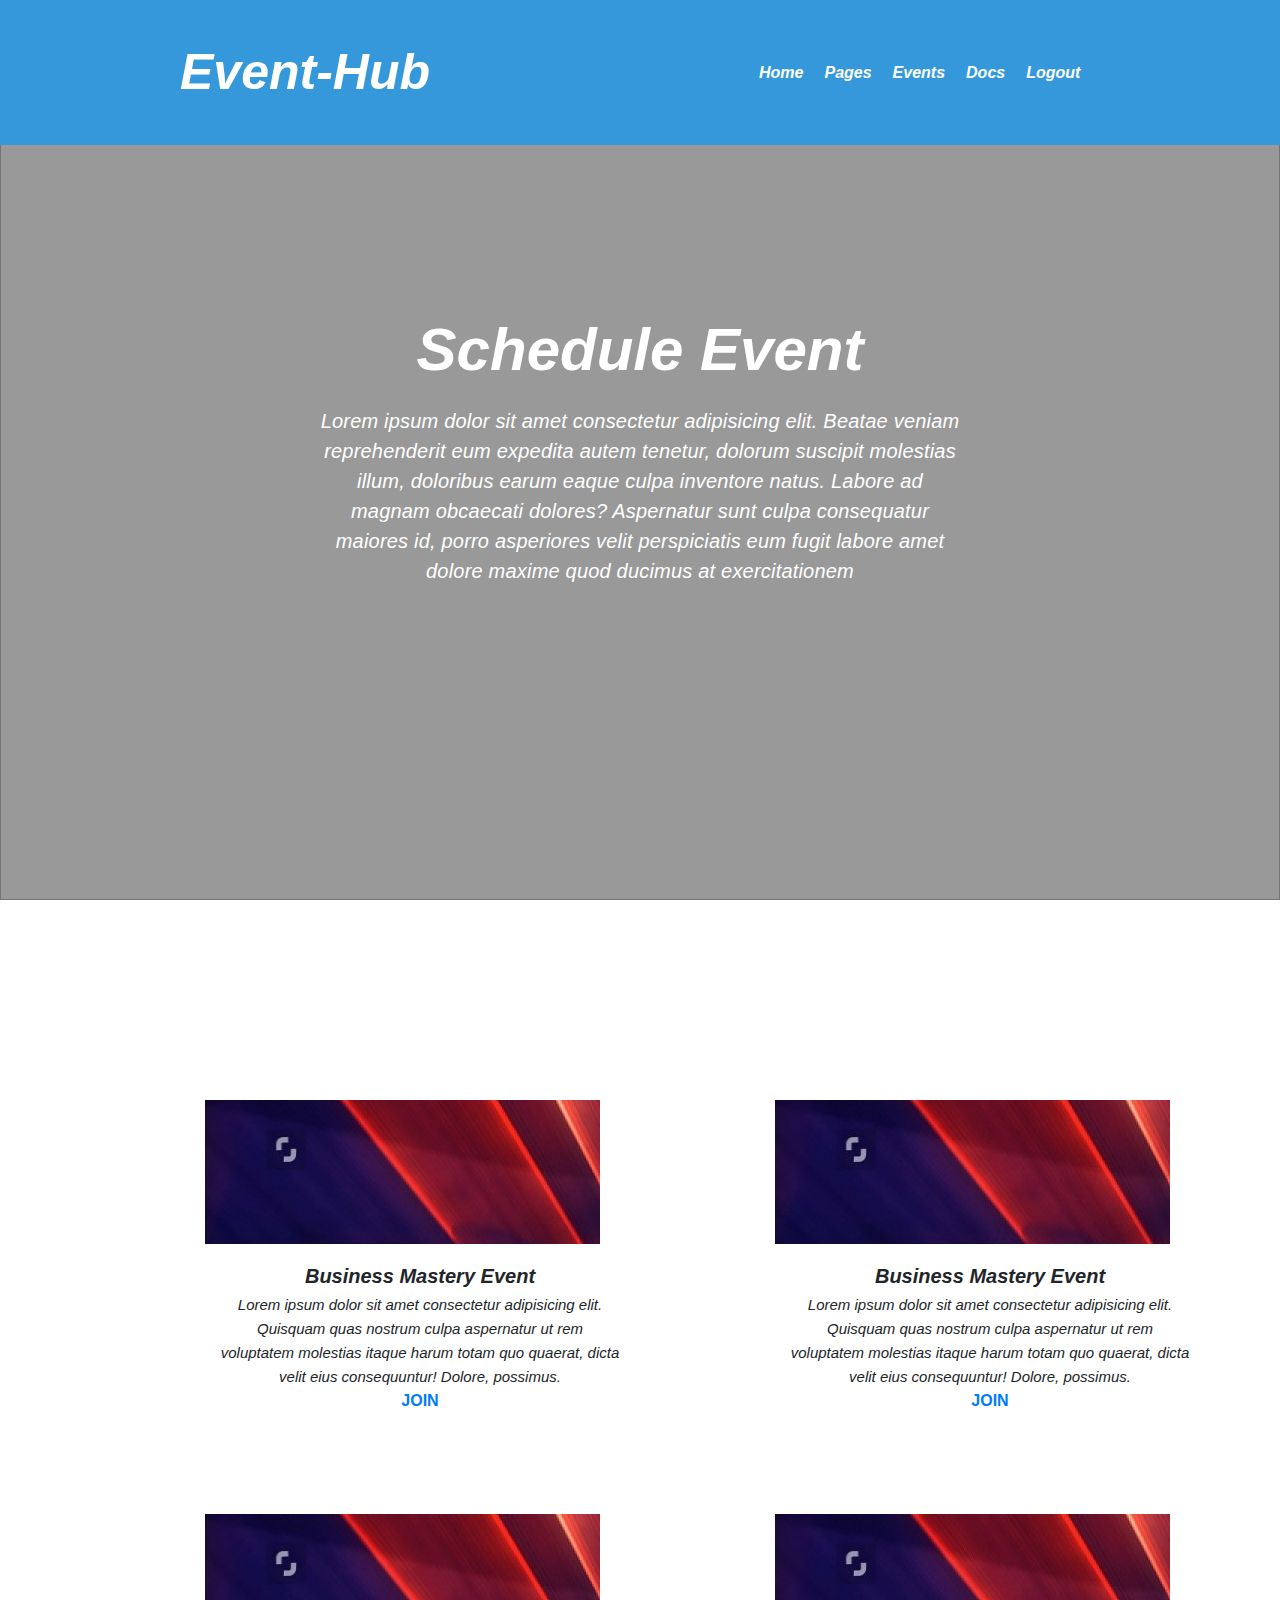
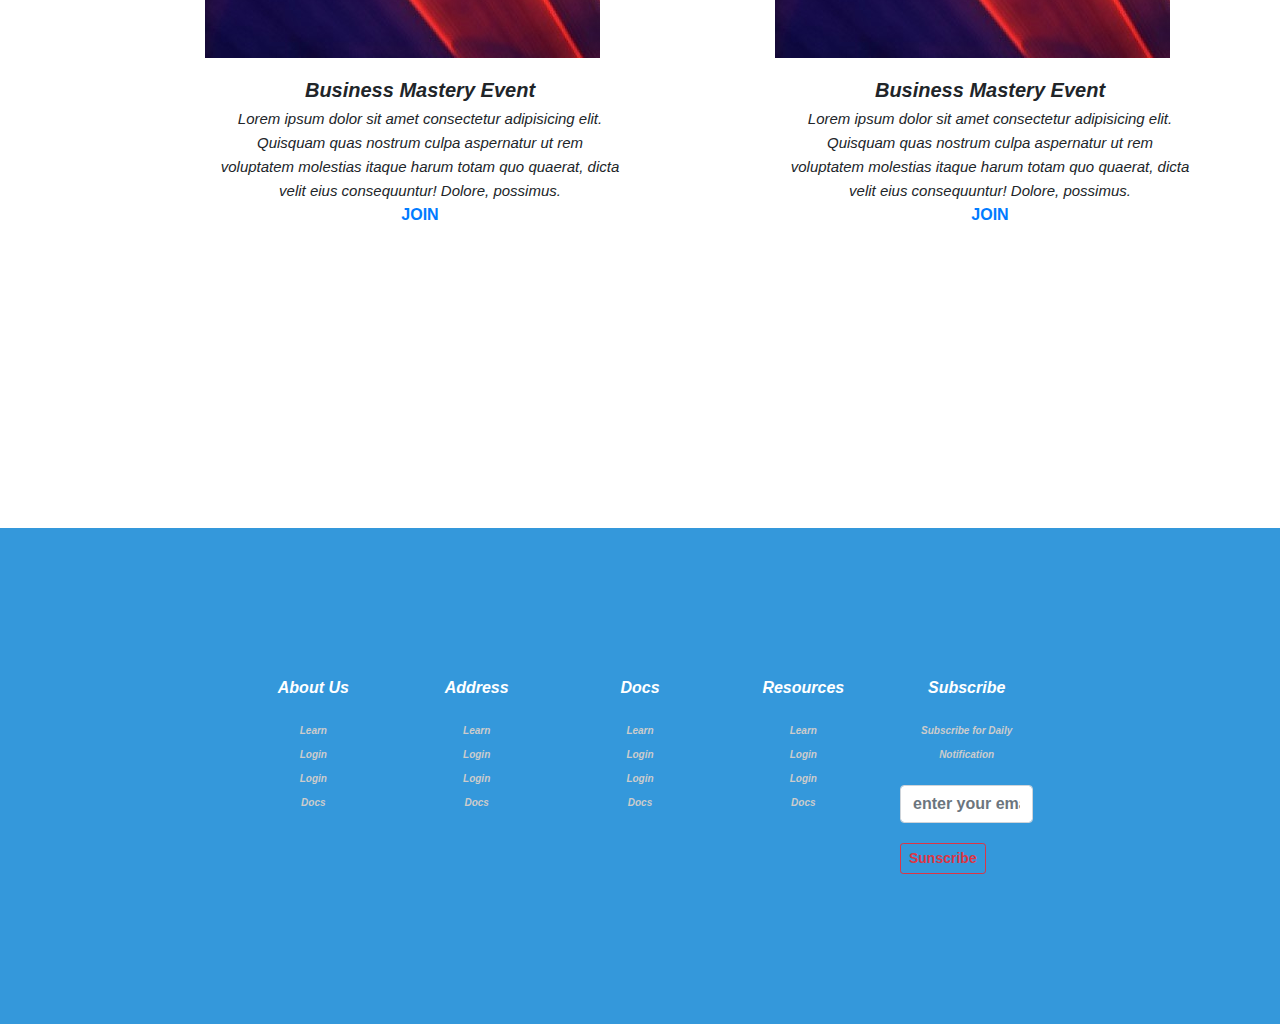
==== web--project/dashbord.html @ c6249434 "Add files via upload" ====
<!doctype html>
<html lang="en">
  <head>
    <!-- Required meta tags -->
    <meta charset="utf-8">
    <meta name="viewport" content="width=device-width, initial-scale=1, shrink-to-fit=no">

    <!-- Bootstrap CSS -->
    <link rel="stylesheet" href="https://cdn.jsdelivr.net/npm/bootstrap@4.5.3/dist/css/bootstrap.min.css">
    <link rel="stylesheet" href="style.css">

    <title>Event Management Website</title>
  </head>
  <body>

<!-- Navigation  bar -->
  <nav class="navbar navbar-expand-sm fixed-top scroll">
    <a href="" class="navbar-brand">Event-Hub</a>
    <div>
      <ul class="navbar-nav">
        <li class="nav-item"><a href="dashbord.html" class="nav-link">Home</a></li>
        <li class="nav-item"><a href="event organize page.html" class="nav-link">Pages</a></li>
        <li class="nav-item"><a href="event organize page.html" class="nav-link">Events</a></li>
        <li class="nav-item"><a href="" class="nav-link">Docs</a></li>
        <li class="nav-item"><a href="index.html" class="nav-link">Logout</a></li>
      </ul>
    </div>
  </nav>


  <!--header sec-->

  <div class="header">
    <div class="img-parent">
      <div class="img">
        <img src="C://Users/RAGAVAN B/OneDrive/Desktop/web--project/4884451.jpg" alt="">
      </div>
      <div class="img-overlay"></div>
    </div>
     <div class="img-content">
        <h2>Schedule Event</h2>
         <span>Lorem ipsum dolor sit amet consectetur adipisicing elit.
        Beatae veniam reprehenderit eum expedita autem tenetur, dolorum
         suscipit molestias illum, doloribus earum eaque culpa inventore
         natus. Labore ad magnam obcaecati dolores? Aspernatur sunt culpa
        consequatur maiores id, porro asperiores velit perspiciatis eum
        fugit labore amet dolore maxime quod ducimus at exercitationem
        </span>
    </div>
 </div>

  <!--EVENT SECTION START -->

  <div class="container event">

    <div class="row justify-content-center text-center">

      <div class="offset-sm-1 col-sm-5">
      <!--<img src="https://www.shutterstock.com/image-illustration/laser-neon-red-blue-light-600w-1495292627.jpg" alt=""> -->
        <img src="img2.jpg" alt="">
        <div class="event-content">
          <h4>Business Mastery Event</h4>
          <span>Lorem ipsum dolor sit amet consectetur adipisicing elit. Quisquam quas nostrum culpa aspernatur ut rem voluptatem molestias itaque harum totam quo quaerat, dicta velit eius consequuntur! Dolore, possimus.</span><br>
          <a href="event organize page.html">JOIN</a>
        </div>
      </div>


      <div class="offset-sm-1 col-sm-5">
        <!--<img src="https://www.shutterstock.com/image-illustration/laser-neon-red-blue-light-600w-1495292627.jpg" alt=""> -->
        <img src="img2.jpg" alt="">
        <div class="event-content">
          <h4>Business Mastery Event</h4>
          <span>Lorem ipsum dolor sit amet consectetur adipisicing elit. Quisquam quas nostrum culpa aspernatur ut rem voluptatem molestias itaque harum totam quo quaerat, dicta velit eius consequuntur! Dolore, possimus.</span><br>
          <a href="event organize page.html">JOIN</a>
        </div>
      </div>

    </div>

    <div class="row justify-content-center text-center">
      <div class="offset-sm-1 col-sm-5">
        <img src="img2.jpg" alt="">
        <div class="event-content">
          <h4>Business Mastery Event</h4>
          <span>Lorem ipsum dolor sit amet consectetur adipisicing elit. Quisquam quas nostrum culpa aspernatur ut rem voluptatem molestias itaque harum totam quo quaerat, dicta velit eius consequuntur! Dolore, possimus.</span><br>
          <a href="event organize page.html">JOIN</a>
        </div>
      </div>


      <div class="offset-sm-1 col-sm-5">
        <img src="img2.jpg" alt="">
        <div class="event-content">
          <h4>Business Mastery Event</h4>
          <span>Lorem ipsum dolor sit amet consectetur adipisicing elit. Quisquam quas nostrum culpa aspernatur ut rem voluptatem molestias itaque harum totam quo quaerat, dicta velit eius consequuntur! Dolore, possimus.</span><br>
          <a href="event organize page.html">JOIN</a>
        </div>
      </div>
    

    </div>

  </div>

  <!-- FOOTER SECTION START-->
  <footer>
    <div class="container">
      <div class="row text-center justify-content-center">
        
        <div class="col-sm-2">
          <h6>About Us</h6>
          <span> Learn</span><br>
          <span><a href="login.html"></a>Login</span><br>
          <span>Login</span><br>
          <span>Docs</span><br>
        </div>

        <div class="col-sm-2">
          <h6>Address</h6>
          <span> Learn</span><br>
          <span>Login</span><br>
          <span>Login</span><br>
          <span>Docs</span><br>
        </div>

        <div class="col-sm-2">
          <h6>Docs</h6>
          <span> Learn</span><br>
          <span>Login</span><br>
          <span>Login</span><br>
          <span>Docs</span><br>
        </div>

        <div class="col-sm-2">
          <h6>Resources</h6>
          <span> Learn</span><br>
          <span>Login</span><br>
          <span>Login</span><br>
          <span>Docs</span><br>
        </div>

        <div class="col-sm-2">
          <h6>Subscribe</h6>
          <span>Subscribe for Daily Notification</span>
          <input type="text" class="font-weight-bold form-control" placeholder="enter your email">
          <button type="submit" class="font-weight-bold btn btn-outline-danger  btn-sm float-left">Sunscribe</button>
        </div>



      </div>
    </div>

  </footer>



    <script src="https://code.jquery.com/jquery-3.5.1.slim.min.js"></script>
    <script src="https://cdn.jsdelivr.net/npm/popper.js@1.16.1/dist/umd/popper.min.js"></script>
    <script src="https://cdn.jsdelivr.net/npm/bootstrap@4.5.3/dist/js/bootstrap.min.js"></script>





 <!--JAVA SCRIPT -->

 <script>
  $(document).scroll(function(){
    $(".navbar").toggleClass("scroll",$(this).scrollTop() > $(".navbar").height());
  })
 </script>


  </body>
</html>
---- web--project/style.css ----
/*NAVBAR */
.navbar{
    padding: 30px;
    transition: 1s;
}
.navbar.scroll{
    background: #3498db;
}
.navbar-brand{
    font-weight: bold;
    font-style: italic;
    padding-left: 150px;
    font-size:50px;
    color:#fff !important;
    text-transform: capitalize;
}
.navbar-nav{
    padding-left: 300px;
}
.nav-link{
    font-weight:bold;
    font-style: italic;
    color: #fff !important;
    margin-left: 5px;
    transition: 0.6s;
    border-radius: 20px;
    text-transform: capitalize;
}
.nav-link:hover{
    transform: translateY(-20px);
    background: #dc3445;
}


/*     HEADER   */
.header{
    margin: 0;
    padding: 0;
}

.header .img-parent{
    position: relative;
}

.header img{
    height: 100vh;
    width: 100%;
}

.header .img-overlay{
    position: absolute;
    top: 0;
    left: 0;
    height: 100%;
    width: 100%;
    background:#000;
    z-index: 1;
    opacity: 0.4;
}

.header .img-content{
    position: absolute;
    top: 50%;
    left: 50%;
    transform: translate(-50%,-50%);
    z-index: 2;
    color:#fff !important;
    text-align: center !important;
    justify-content: center !important; 
}

.header .img-content h2{
    font-weight: bold;
    font-style: italic;
    font-size: 60px;
    margin-bottom: 20px !important;
}

.header .img-content span{
    font-weight: 500;
    font-size: 20px;
    font-style: italic;
    letter-spacing: 0.2px;
}

/*  event section start*/
.event{
    margin: 200px auto; 
}
.event-content{
    box-shadow: 5px 5px 5px -10px  rgba(0,0,0,0.3) , inset 5px 5px 5 px -10px rgba(0,0,0,0.5);
    padding: 20px;
    cursor: pointer ;
    background: #fff !important;
    margin-top: -70px !important;
    margin-left: 20px !important;
    position: absolute;
}

.event-content h4{
    font-weight: bold;
    font-style: italic;
    font-size: 20px;
    margin-bottom: 5px;
}
.event-content span{
    font-style: italic;
    font-size: 15px;
}
.event-content a{
    text-transform: uppercase;
    font-weight: bold;
    margin-top: 10px !important;
}
.event img{
    transition: 0.6s;
}
.event img:hover{
    transform: scale(1.1);
    cursor: pointer;
}
.event .col-sm-5{
    margin-bottom: 200px !important;
}


/* footer section*/

footer{
    /*margin: 200px auto;*/
    background: #3498db;
    padding: 150px;
}

footer h6{
    font-weight: bold;
    color:#fff !important;
    font-style: italic;
    margin-bottom: 20px !important;
}

footer span{
    font-weight: bold;
    font-size: medium;
    color: #ccc !important;
    font-style: italic;
    font-size: 10px !important;
}

footer input{
    margin:20px auto !important;
}
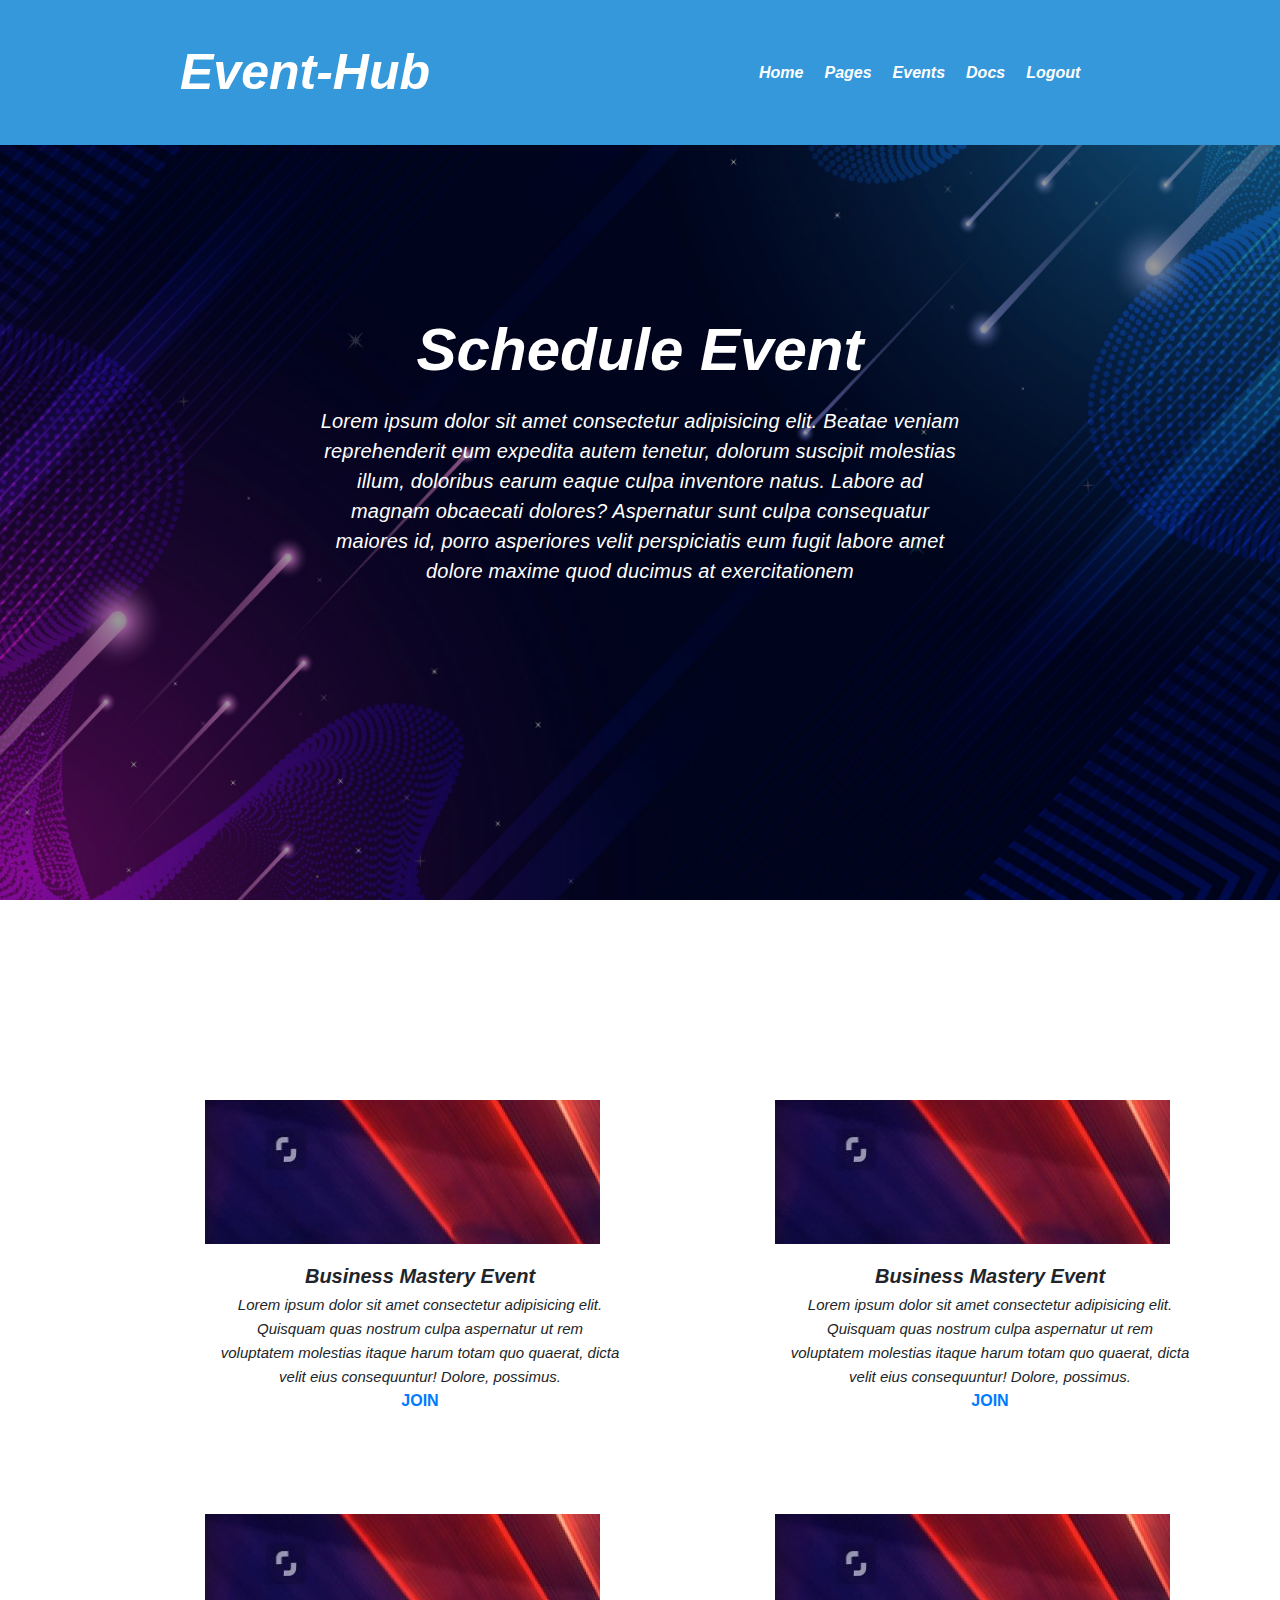
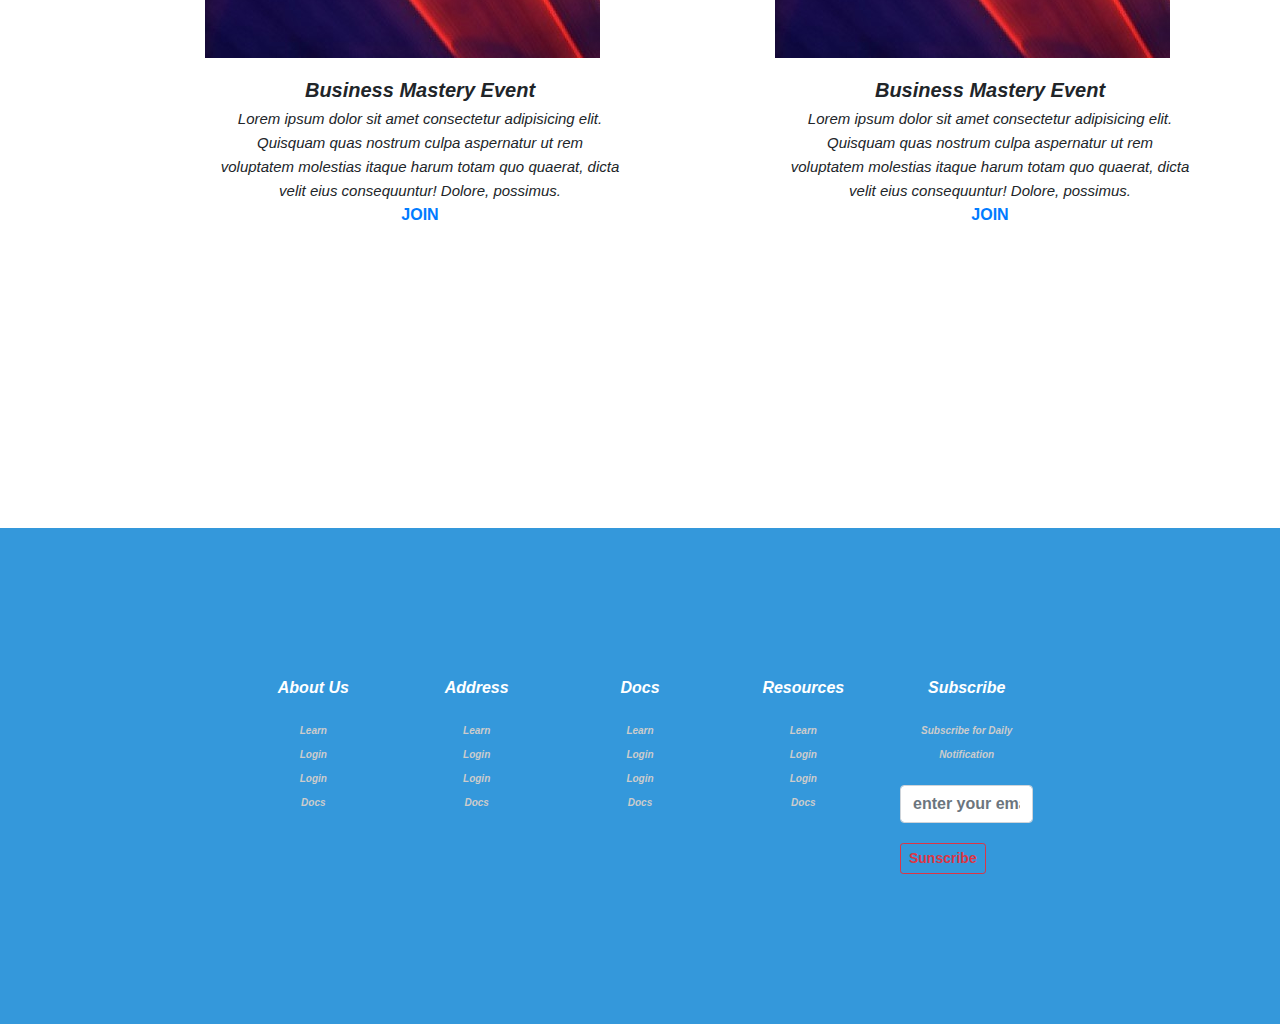
==== commit f81431e2: "Update dashbord.html" ====
--- a/web--project/dashbord.html
+++ b/web--project/dashbord.html
@@ -33,7 +33,7 @@
   <div class="header">
     <div class="img-parent">
       <div class="img">
-        <img src="C://Users/RAGAVAN B/OneDrive/Desktop/web--project/4884451.jpg" alt="">
+        <img src="/web--project/4884451.jpg" alt="">
       </div>
       <div class="img-overlay"></div>
     </div>
